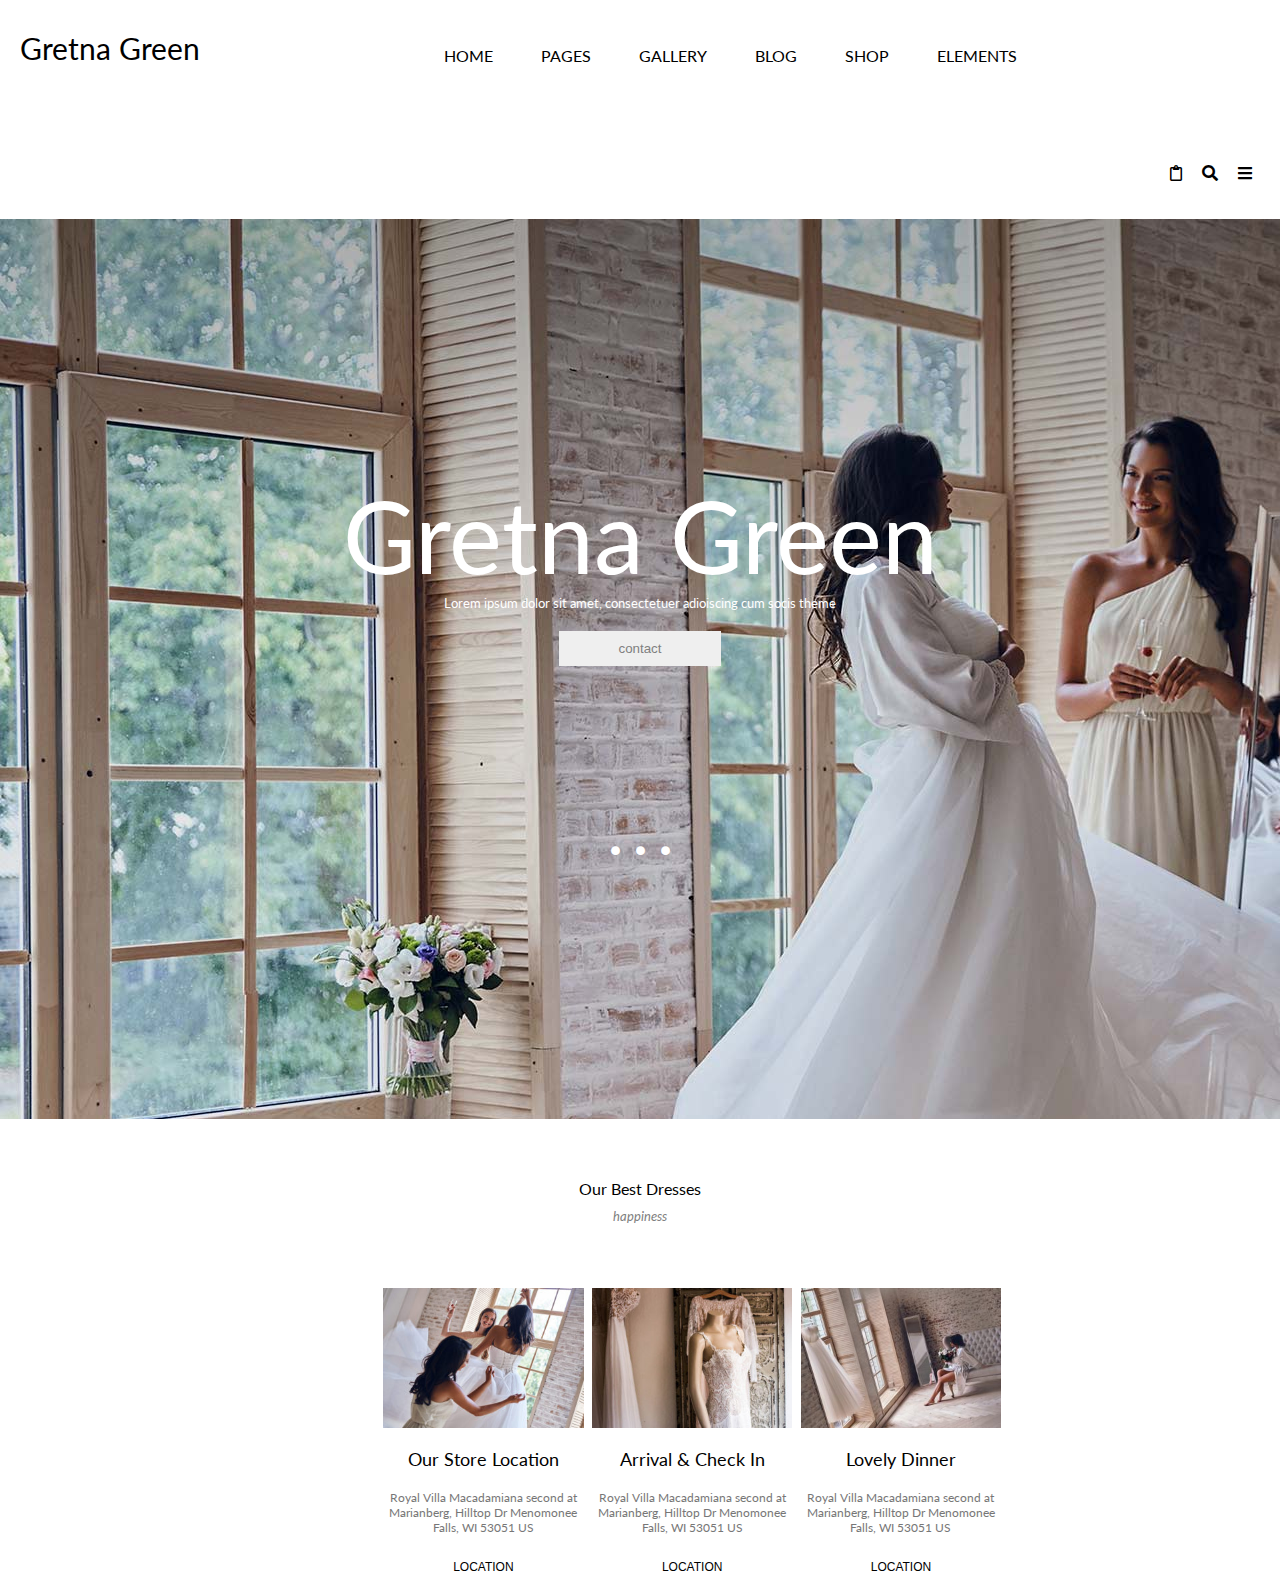
==== html/index.html @ a191e178 "중간" ====
<!DOCTYPE html>
<html lang="ko">

<head>
  <meta charset="UTF-8">
  <meta name="viewport" content="width=device-width, initial-scale=1.0">
  <title>Gretna Green</title>
  <link rel="stylesheet" href="https://cdnjs.cloudflare.com/ajax/libs/font-awesome/5.13.0/css/all.min.css">
  <link rel="stylesheet" href="../css/base.css">
  <link rel="stylesheet" href="../css/index.css">
</head>


<body>
	<header class="header clear">
    <div class="wrapper">
    <div class="logo">Gretna Green</div>
		<nav class="navi-wrap">
      <div class="navi">HOME</div>
      <div class="navi">PAGES</div>
      <div class="navi">GALLERY</div>
      <div class="navi">BLOG</div>
      <div class="navi">SHOP</div>
      <div class="navi">ELEMENTS</div>
  </nav>

  <div class="search-wrap">
    <span class="far fa-clipboard"></span>
    <span class="fa fa-search"></span>
    <span class="fa fa-bars"></span>
  </div><!-- wrapper -->
  </header><!-- header -->
  
  <section class="main-wrap">
    <div class="mains">
    <h1 class="main-logo">Gretna Green</h1>
<h5 class="main-slogan">Lorem ipsum dolor sit amet, consectetuer adioiscing cum socis theme</h5>
  <div class="bts">
    <button>contact</button>
  </div>
  <div class="icon">
<span class="fas fa-circle"></span>
<span class="fas fa-circle"></span>
<span class="fas fa-circle"></span>
</div>
</div><!-- mains -->
</section><!-- main-wrap -->

<section class="best-wrap >
  <div class="logo">Our Best Dresses</div>
  <h5 class="best-slogan">happiness</h5>
  <div class="photos">
    <div class="photo">
  <img src="../img/h7-img-1-300x210.jpg" alt="first" class="img">
  <div class="name">Our Store Location</div>
  <div class="desc">Royal Villa Macadamiana second at Marianberg, Hilltop Dr Menomonee Falls, WI 53051 US</div>
<button>LOCATION</button>
</div><!-- photo -->

    <div class="photo">
  <img src="../img/h7-img-2-300x210.jpg" alt="second" class="img">
  <div class="name">Arrival & Check In</div>
  <div class="desc">Royal Villa Macadamiana second at Marianberg, Hilltop Dr Menomonee Falls, WI 53051 US</div>
<button>LOCATION</button>
</div><!-- photo -->

    <div class="photo">
  <img src="../img/h7-img-3-300x210.jpg" alt="third" class="img">
  <div class="name">Lovely Dinner</div>
  <div class="desc">Royal Villa Macadamiana second at Marianberg, Hilltop Dr Menomonee Falls, WI 53051 US</div>
<button>LOCATION</button>
</div><!-- photo -->
</div>
</section><!-- photos -->








</body>
---- css/base.css ----
html, body, h1, h2, h3, h4, h5, h6, p, div, form, nav, input, textarea, select, header, section, article, aside, footer, table, thead, tbody, tr, td, th, ul, ol, li, dl, dt, dd {
  margin: 0;
  padding: 0;
  box-sizing: border-box;
  font-weight: normal;
}
img {vertical-align: bottom;}
table {border-collapse: collapse;}
ul, ol, li {list-style: none;}


/*********** 공통사항 ***********/
.clear:after {content: ""; display: block; clear: both;}
.img {width: 100%;}
.imgx {max-width: 100%;}
.pointer {cursor: pointer;}
---- css/index.css ----
@import url('https://fonts.googleapis.com/css2?family=Lato:ital,wght@0,300;0,400;0,700;1,400&display=swap');
/* font-family: 'Lato', sans-serif; */

/********** 공통사항 **********/
body {font-family: 'Lato', sans-serif; }

/* *******************header-wrap************************ */
.header {opacity: ;}
.logo {font-size:30px; float: left; padding: 30px 20px;}
.logo:hover{cursor: pointer;}
.navi-wrap {float: left; padding: 30px 200px;}
.navi {float: left; padding: 16px 24px 32px 24px; cursor: pointer;}
.search-wrap {float: right;padding: 30px 20px; cursor: pointer;}

.search-wrap > .fa-clipboard{padding: 8px; cursor: pointer;} 
.search-wrap > .fa-search{padding: 8px; cursor: pointer;} 
.search-wrap > .fa-bars{padding: 8px; cursor: pointer;} 

/* *******************main-wrap************************ */
.main-wrap{
  height: 100vh;
  background-image: url('../img/back1.jpg'); text-align: center;}
  .mains {padding-top: 10%;}
  .main-logo {color: white; font-size: 100px; padding-top: 10%;}
  .main-slogan {color: white; padding-bottom: 20px;}
  .bts > button{padding: 10px 60px;border: none; color: gray;}
  button:hover {cursor: pointer; background-color: rgb(236, 176, 176); color: white; }
  .icon > span{color: white; font-size: 9px; padding: 180px 6px;}
  .icon > span:hover{color: pink; cursor: pointer;}

  
  /* *******************best-wrap************************ */

.best-wrap {text-align: center; padding: 60px;}
.best-wrap > .logo {font-size: 80px;}
.best-wrap > .best-slogan {color: gray; font-style: italic; padding-top: 10px; padding-bottom: 60px;}

.photos {width: 100%; margin-left: -0.5% ; padding-left: 28%;}
.photo{width: 24%; margin: 0.5%; float: left; text-align: center;}
.photo > .name {padding: 20px; font-size: 18px;}
.photo > .desc {padding-bottom: 20px; color: #777777; font-size: 12px;}
.photo > button {border: none; background-color: white; font-size: 12px; ZZ}
.photo > button:hover{color: pink;}
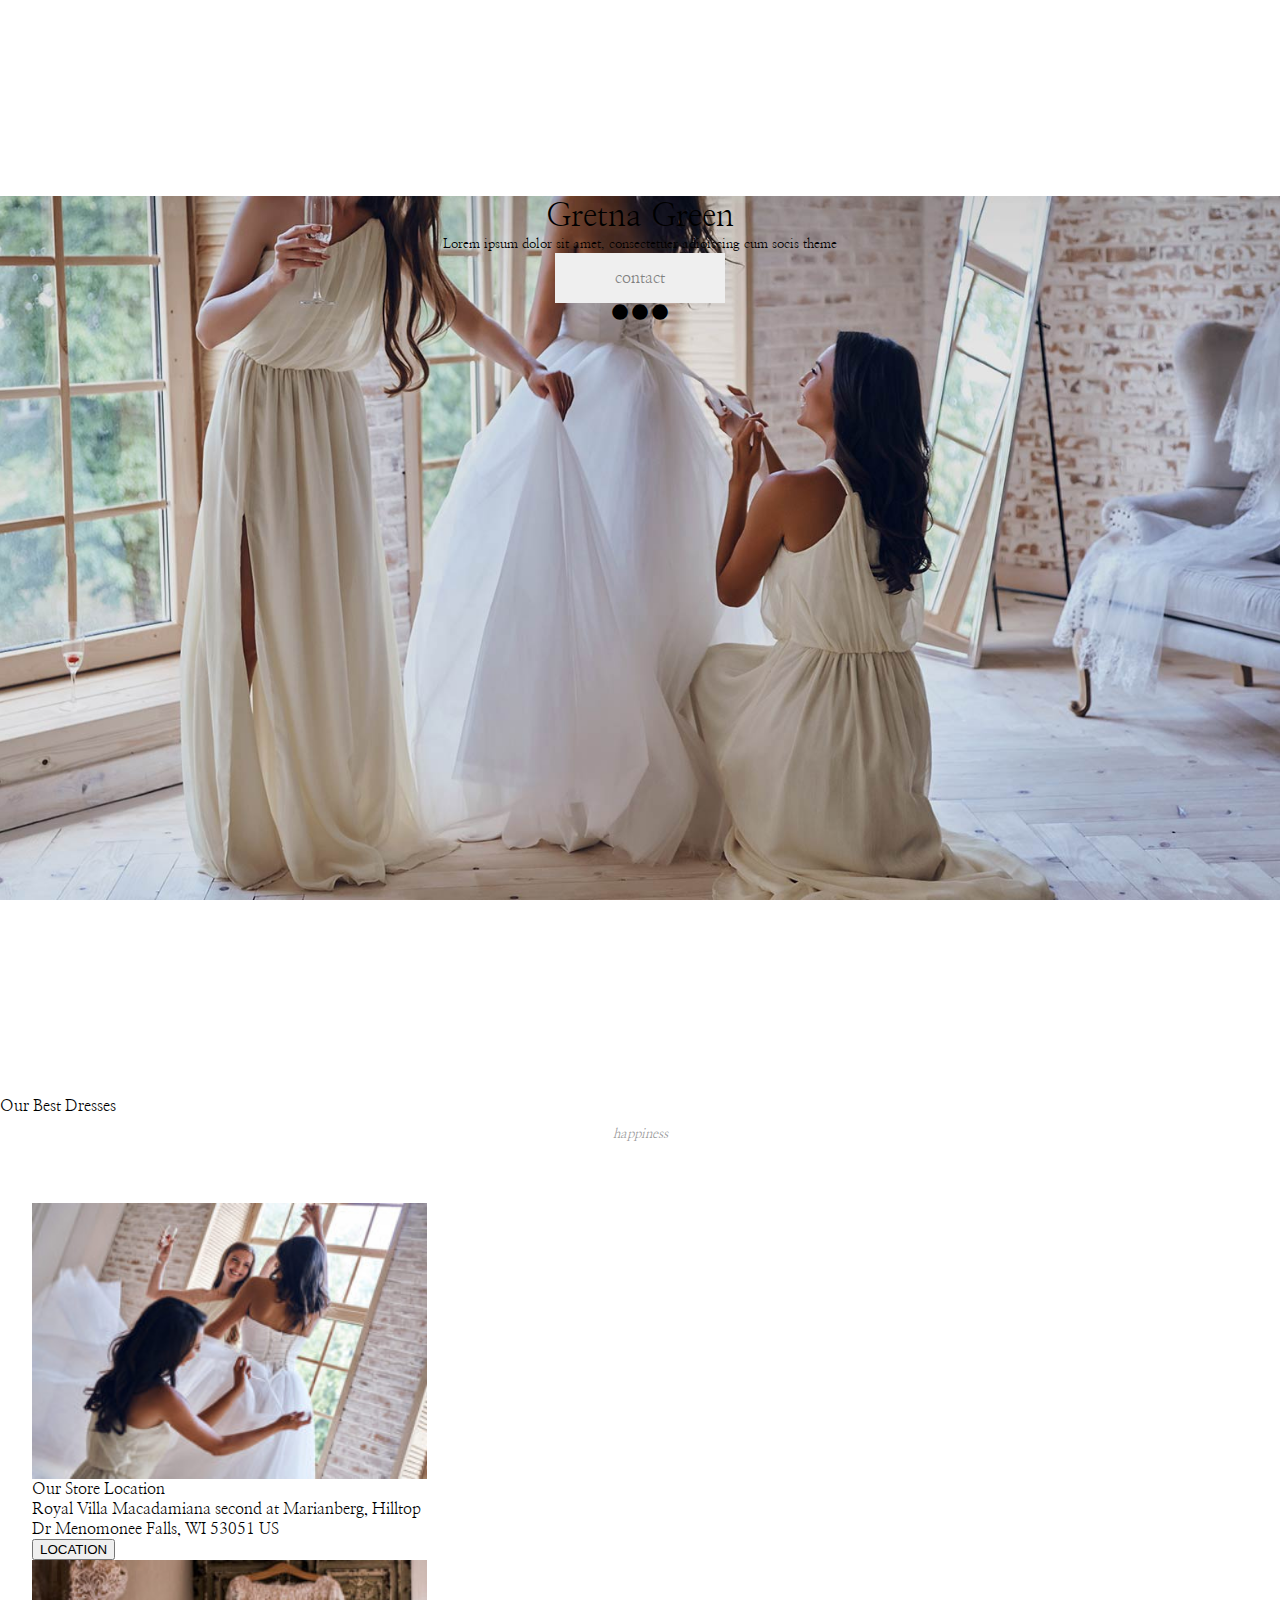
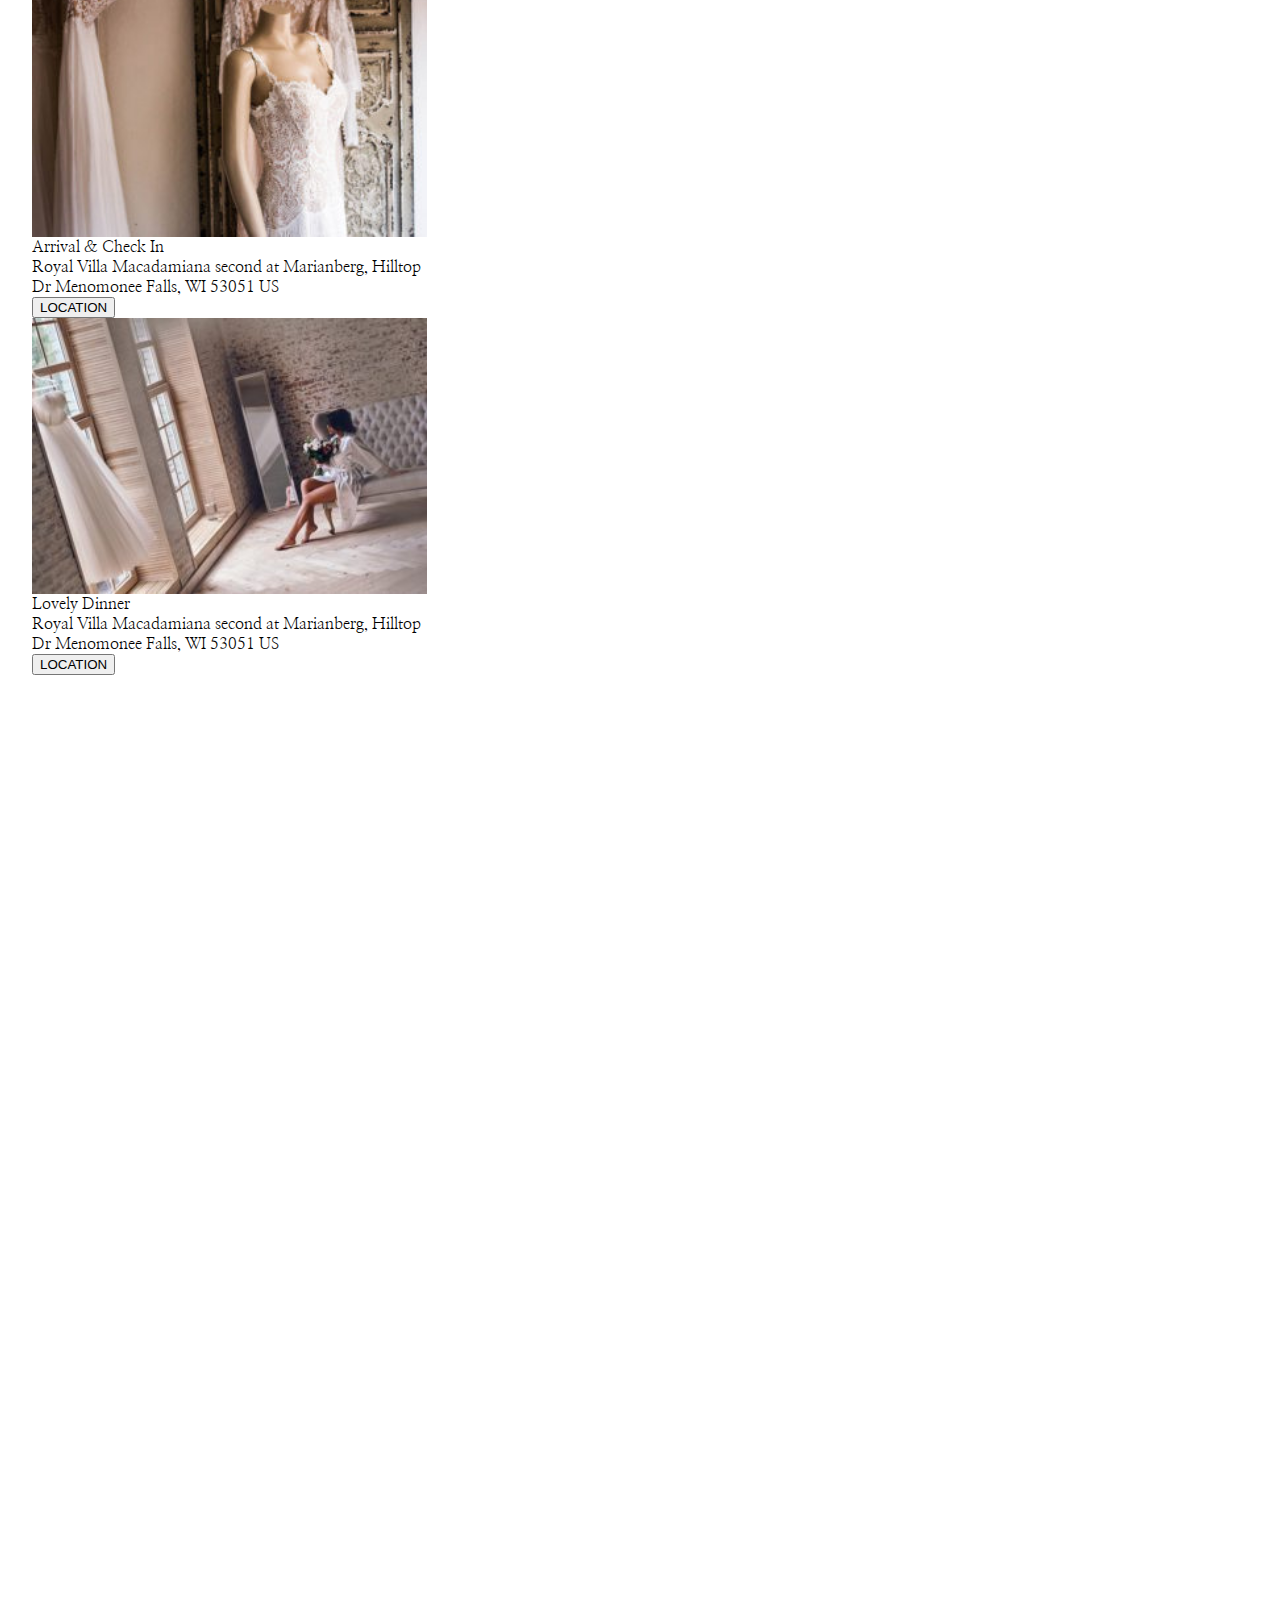
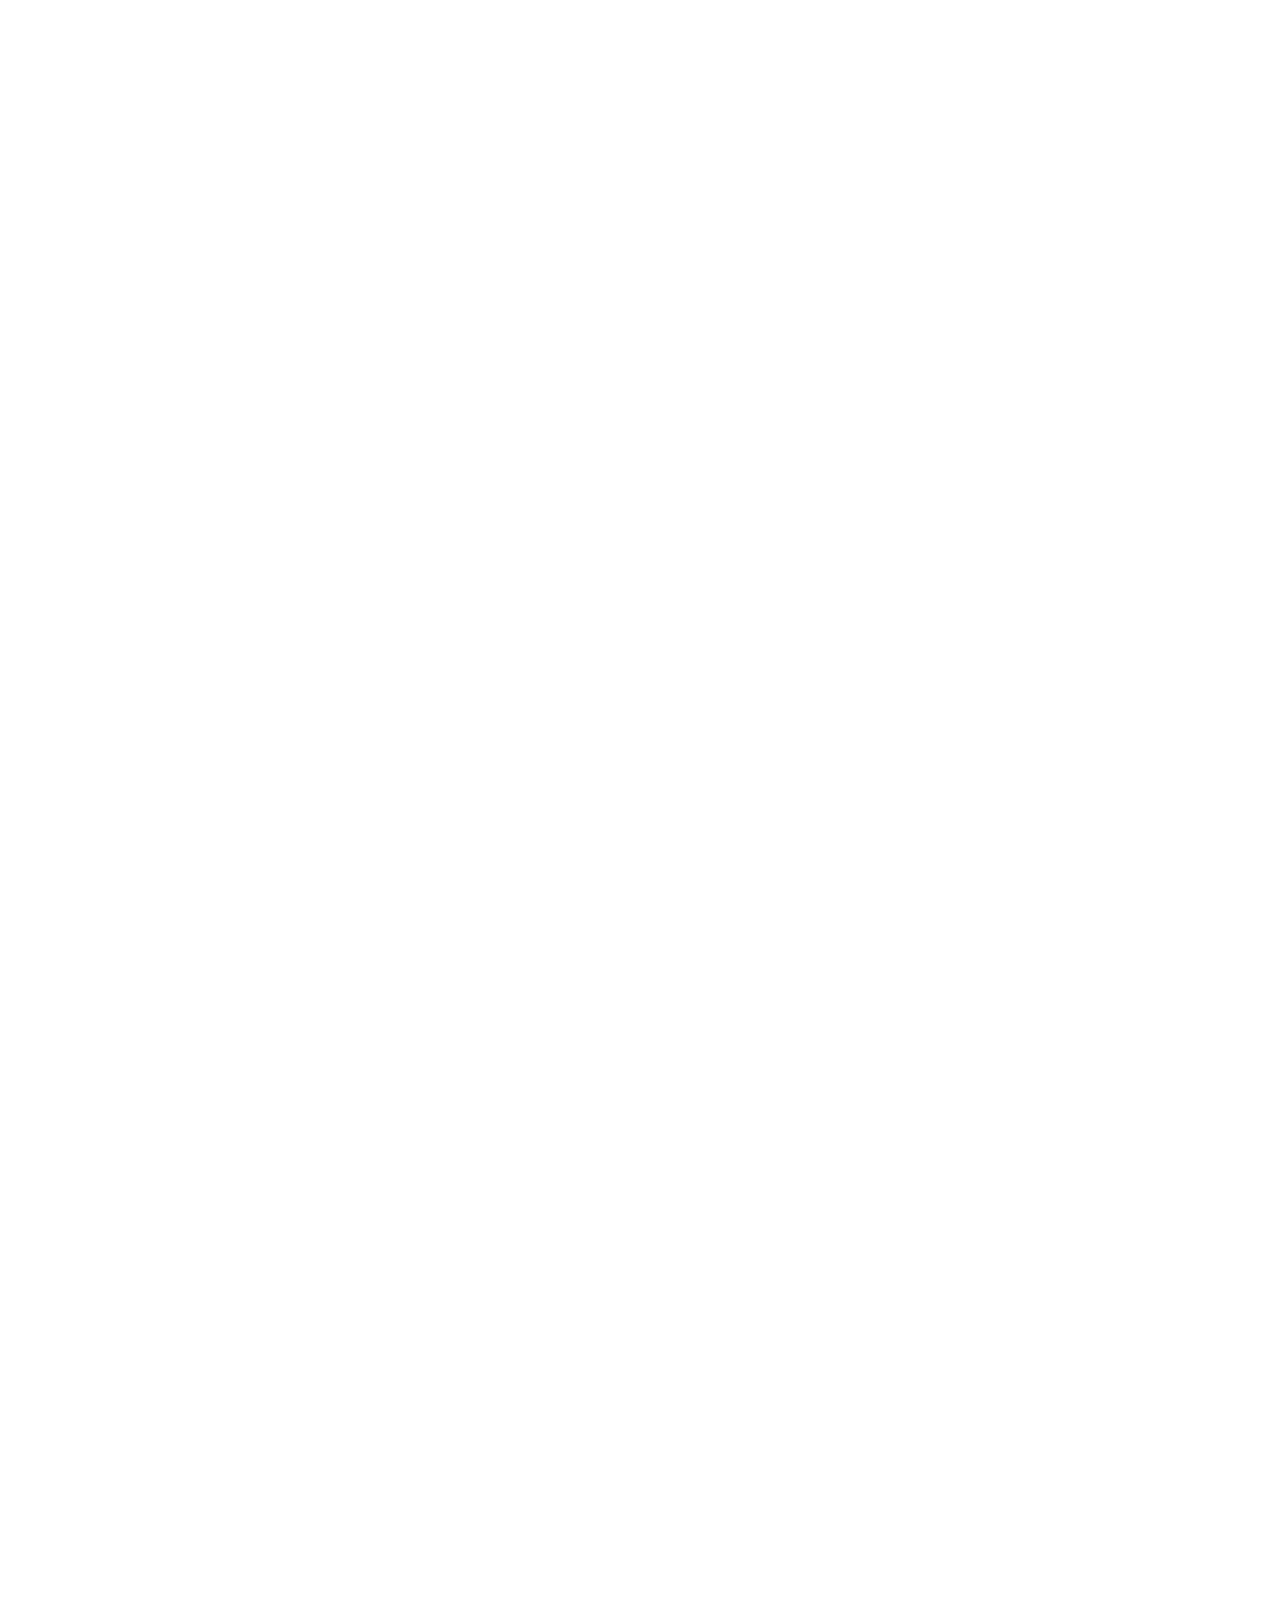
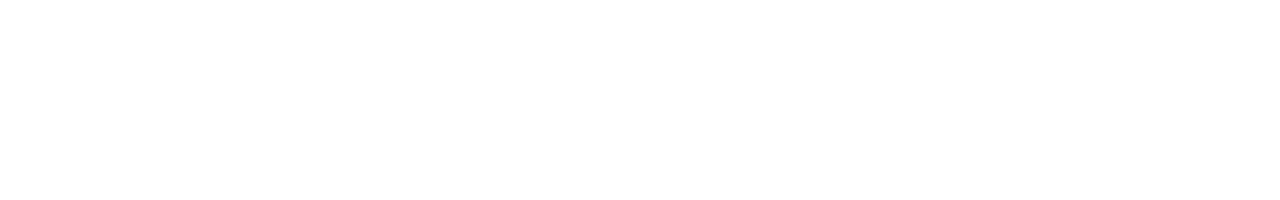
==== commit 1bd1588d: "0511" ====
--- a/html/index.html
+++ b/html/index.html
@@ -85,5 +85,3 @@
 
 
 
-
-
--- a/css/index.css
+++ b/css/index.css
@@ -1,44 +1,158 @@
-@import url('https://fonts.googleapis.com/css2?family=Lato:ital,wght@0,300;0,400;0,700;1,400&display=swap');
-/* font-family: 'Lato', sans-serif; */
+@import url('https://fonts.googleapis.com/css2?family=Nanum+Myeongjo:wght@400;700;800&family=Oswald:wght@400;500;600&display=swap');
 
+/* font-family: 'Nanum Myeongjo', serif;
+font-family: 'Oswald', sans-serif; */
 /********** 공통사항 **********/
-body {font-family: 'Lato', sans-serif; }
+body {font-family: 'Nanum Myeongjo', serif; height: 5000px; }
+
+.wrapper {max-width: 1100px; padding: 80px 16px; margin: auto;}
 
 /* *******************header-wrap************************ */
-.header {opacity: ;}
-.logo {font-size:30px; float: left; padding: 30px 20px;}
+.header {background-color: white; color: white;}
+.logo {font-size: 35px; font-family: 'Nanum Myeongjo', serif; float: left; padding: 36px 40px; font-weight: 700;}
 .logo:hover{cursor: pointer;}
-.navi-wrap {float: left; padding: 30px 200px;}
-.navi {float: left; padding: 16px 24px 32px 24px; cursor: pointer;}
-.search-wrap {float: right;padding: 30px 20px; cursor: pointer;}
+.navi-wrap {float: left; padding-left: 130px; padding-top: 20px;}
+.navi {float: left; padding: 15px 20px; font-family: 'Oswald', sans-serif; letter-spacing: 3px;}
+.navi:hover{cursor: pointer;}
+.sch-wrap {float: right; font-size: 24px; padding: 36px 40px;}
+.sch-wrap > span {padding-left: 20px;}
 
-.search-wrap > .fa-clipboard{padding: 8px; cursor: pointer;} 
-.search-wrap > .fa-search{padding: 8px; cursor: pointer;} 
-.search-wrap > .fa-bars{padding: 8px; cursor: pointer;} 
+
+
 
 /* *******************main-wrap************************ */
-.main-wrap{
-  height: 100vh;
-  background-image: url('../img/back1.jpg'); text-align: center;}
-  .mains {padding-top: 10%;}
-  .main-logo {color: white; font-size: 100px; padding-top: 10%;}
-  .main-slogan {color: white; padding-bottom: 20px;}
-  .bts > button{padding: 10px 60px;border: none; color: gray;}
-  button:hover {cursor: pointer; background-color: rgb(236, 176, 176); color: white; }
-  .icon > span{color: white; font-size: 9px; padding: 180px 6px;}
-  .icon > span:hover{color: pink; cursor: pointer;}
 
-  
-  /* *******************best-wrap************************ */
+.main-wrap{max-width: 1400px;
+    height: 100vh;
+    background-image: url('../img/h7.jpg'); 
+    background-size: cover;
+      background-repeat: no-repeat;
+      background-position: center;
+      background-attachment: fixed;	
+    text-align: center;
+  ;}
 
-.best-wrap {text-align: center; padding: 60px;}
-.best-wrap > .logo {font-size: 80px;}
-.best-wrap > .best-slogan {color: gray; font-style: italic; padding-top: 10px; padding-bottom: 60px;}
+.main-title {font-size: 100px;font-weight: 800; color: white; font-family: 'Nanum Myeongjo', serif; padding-bottom: 20px; padding-top: 17%;}
+.main-desc {color: white; font-weight: 600; font-size: 20px; padding-bottom: 35px;}
+.bts > button{padding: 15px 60px;border: none; color: gray;font-size: 16px; font-family: 'Nanum Myeongjo', serif;}
+.bts > button:hover{color: white; cursor: pointer; background-color: pink;}
+.main-icon > span{color: white; font-size: 9px; padding-top: 80px;letter-spacing: 8px;}
+.main-icon > span:hover{color: pink; cursor: pointer;}
 
-.photos {width: 100%; margin-left: -0.5% ; padding-left: 28%;}
-.photo{width: 24%; margin: 0.5%; float: left; text-align: center;}
-.photo > .name {padding: 20px; font-size: 18px;}
-.photo > .desc {padding-bottom: 20px; color: #777777; font-size: 12px;}
-.photo > button {border: none; background-color: white; font-size: 12px; ZZ}
-.photo > button:hover{color: pink;}
 
+/* *******************best-wrap************************ */
+.best-title {font-size: 60px; text-align: center;font-weight: 600;font-family: 'Nanum Myeongjo', serif;}
+.best-slogan {text-align: center; padding-top: 10px; font-style: italic; color: #999999;}
+.photos {padding-top: 60px; width: 33.3333%; float: left; padding-left: 32px;}
+.pto-title {text-align: center;padding-top: 30px; font-size: 24px;}
+.pto-desc {text-align: center; padding-top: 20px; font-size: 15px; color: gray;line-height: 25px;}
+.pto-bts > button {border: none; background-color: white; 
+    font-size: 12px;text-align: center; padding-top: 20px;}
+.pto-bts > button:hover{color: pink; cursor: pointer;}
+
+/* *******************list-wrap************************ */
+
+.list-wrap{margin-top: 500px;max-width: 1500px;
+    height: 50px;
+    background-image: url('../img/ba4.jpg'); 
+    background-size: cover;
+      background-repeat: no-repeat;
+      background-position: center;
+      background-attachment: fixed;	
+    text-align: center;
+padding-top: 50%;
+
+}
+
+.lists {color: white; float: left; padding-left: 80px;
+ float: left; width: 25%;}
+.lists > .img
+.list-title {font-size: 20px; padding: 15px;line-height: 5px;}
+
+
+
+/* *******************submit-wrap************************ */
+.sub-wrap {width: 100%;}
+.sub-wrap{float: left;}
+.sub-pto{float: left;padding-left: 250px;}
+.sub-rit {padding-top: 50px; padding-left:50%;}
+.sub-title{padding-bottom: 16px; font-size: 60px;}
+.sub-slogan {padding-bottom:16px; padding-left: 200px; color: gray; font-style: italic;}
+.sub-desc {padding-bottom: 30px; line-height: 25px; color: gray;}
+.sub-btn {padding-left: 130px;}
+.sub-btn > button{border: none; font-size: 16px;padding: 16px 65px;
+   text-align: center; color: gray;}
+   .sub-btn > button:hover{background-color: pink; color: white; cursor: pointer;}
+
+
+
+
+
+/* *******************slide-wrap************************ */
+.slide {width: 100%;
+overflow: hidden;
+margin: 0 auto;
+position: relative;
+float: left;}
+.slide > ul { padding-top: 120px; width: 25.5555%; float: right;}
+.slide > ul > li {float: left; display: inline-block;}
+ul > li > .img {float: left;}
+/* *******************fnd-wrap************************ */
+
+.fnd-wrap {padding-top: 50px; text-align: center; margin-top: 60px;}
+.fnd-deco {font-size: 60px;}
+.fnd-title {font-size: 36px;padding-bottom: 26px;}
+.fnd-desc {color: gray;line-height: 25px;}
+.fnd-name {font-size: 20px; padding: 16px;}
+.fnd-work {color: gray; font-style: italic;}
+.fnd-icon {padding-left:20px ;}
+.fnd-icon > span {letter-spacing: 10px; font-size: 13px; color: rgb(224, 224, 224); padding-top: 50px;}
+.fnd-icon > span:hover{color: pink; cursor: pointer;}
+
+
+/* *******************imge-wrap************************ */
+.imge-wrap {background-color: rgb(223, 221, 221); max-width: 1600px;
+  height: 35vh; position: relative;}
+.imges {text-align: center; float: left; max-width: 1600px;position: absolute;
+padding: 40px;letter-spacing: 150px;padding-left: 100px;}
+
+
+
+/* *******************footer************************ */
+.footer {background-color: rgb(31, 31, 31);}
+.footers {padding: 80px 100px;}
+.post {text-align: center;}
+.post-title {color: white; font-size: 26px; padding-bottom: 30px;}
+.post:hover{cursor: pointer;}
+.post-slogan {color: gray; padding-bottom: 15px;}
+.post-slogan:hover{cursor: pointer; color: pink;}
+
+.post-day {color: white; padding-bottom: 25px;}
+
+.green {text-align: center;}
+.green-title {color: white; font-size: 45px; padding-bottom: 30px;}
+.green-desc {color:gray;line-height: 25px;padding-bottom: 25px;}
+
+.mail {color: gray;font-style: italic;padding-bottom: 10px;}
+.mail > span {color: white;}
+.mail > span:hover{cursor: pointer;color: pink;}
+.phone {color: gray;font-style: italic;padding-bottom: 10px;}
+.phone > span:hover{cursor: pointer;color: pink;}
+.phone > span {color: white;}
+.adress {color: gray;font-style: italic;padding-bottom: 10px;}
+.adress > span:hover{cursor: pointer;color: pink;}
+.adress > span {color: white;}
+
+.link {text-align: center;}
+.link-title {color: white;font-size: 26px;padding-bottom: 20px;}
+.link1 {color: gray;padding-bottom: 10px;}
+.link1:hover{cursor: pointer; color: pink;}
+.link2 {color: gray;padding-bottom: 10px;}
+.link2:hover{cursor: pointer; color: pink;}
+.link3 {color: gray;padding-bottom: 10px;}
+.link3:hover{cursor: pointer; color: pink;}
+.link4 {color: gray;padding-bottom: 10px;}
+.link4:hover{cursor: pointer; color: pink;}
+
+.copyrigt {color: white; text-align: center; padding-top:8%;}
+.copy > span:hover{color: pink;cursor: pointer;}
